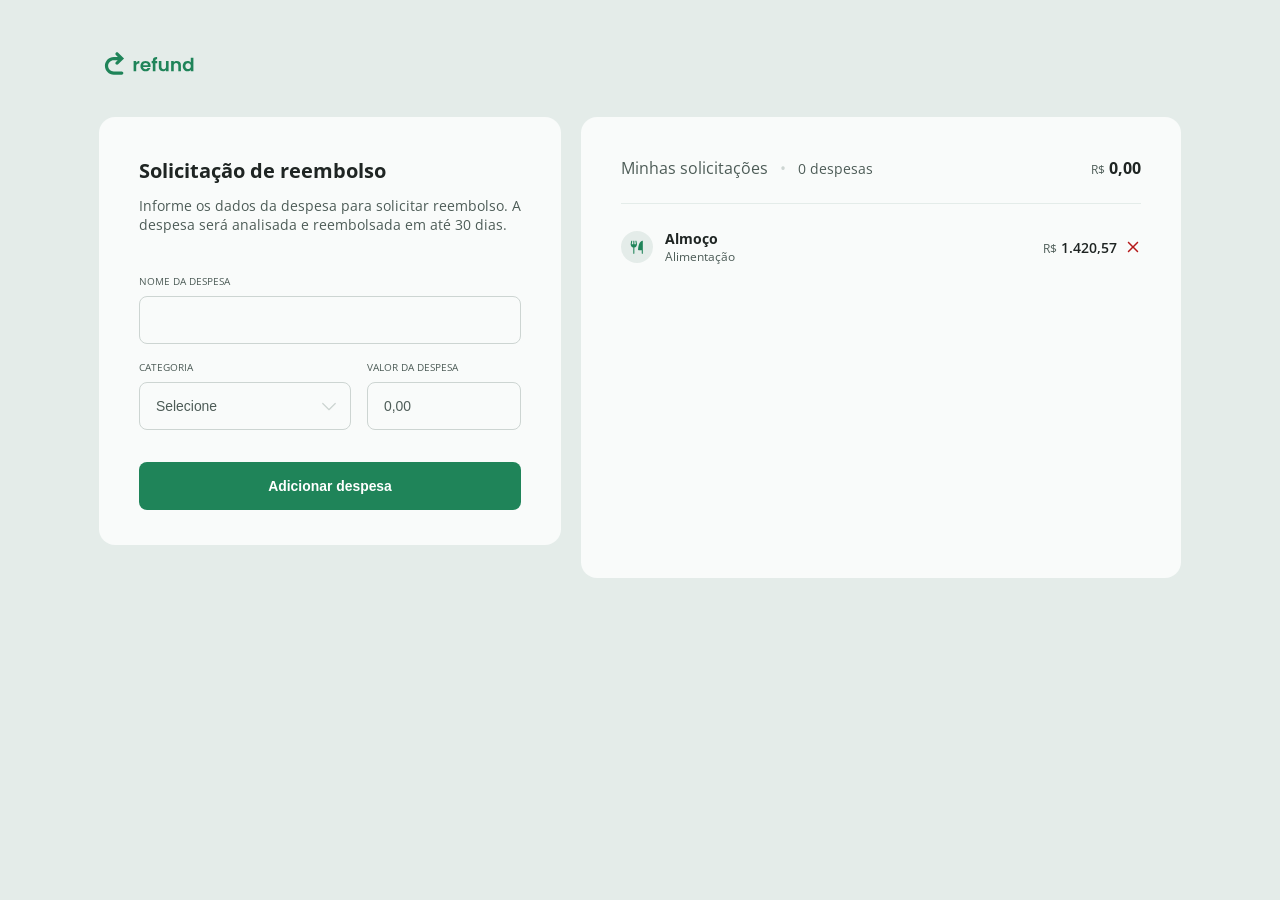
==== refund-template/index.html @ b5e95240 "Iniciando projeto" ====
<!DOCTYPE html>
<html lang="en">
  <head>
    <meta charset="UTF-8" />
    <meta name="viewport" content="width=device-width, initial-scale=1.0" />

    <link rel="preconnect" href="https://fonts.googleapis.com" />
    <link rel="preconnect" href="https://fonts.gstatic.com" crossorigin />

    <link
      href="https://fonts.googleapis.com/css2?family=Open+Sans:wght@400;600;700&display=swap"
      rel="stylesheet"
    />

    <link rel="stylesheet" href="styles.css" />

    <title>Refund</title>
  </head>

  <body>
    <main>
      <img src="./img/logo.svg" alt="Convert logo" class="logo" />

      <section>
        <form>
          <h1>Solicitação de reembolso</h1>
          <p>
            Informe os dados da despesa para solicitar reembolso. A despesa será
            analisada e reembolsada em até 30 dias.
          </p>

          <fieldset>
            <legend>Nome da despesa</legend>
            <input type="text" id="expense" name="expense" required />
          </fieldset>

          <div class="inputs-row">
            <fieldset>
              <legend>Categoria</legend>
              <select id="category" name="category" required>
                <option value="" disabled selected hidden>Selecione</option>
                <option value="food">Alimentação</option>
                <option value="accommodation">Hospedagem</option>
                <option value="services">Serviços</option>
                <option value="transport">Transporte</option>
                <option value="others">Outros</option>
              </select>
            </fieldset>

            <fieldset>
              <legend>Valor da despesa</legend>
              <input
                type="text"
                name="amount"
                id="amount"
                placeholder="0,00"
                required
              />
            </fieldset>
          </div>

          <button type="submit">Adicionar despesa</button>
        </form>

        <aside>
          <header>
            <p>
              Minhas solicitações <i>&bullet;</i>
              <span>0 despesas</span>
            </p>
            <h2><small>R$</small>0,00</h2>
          </header>

          <ul>
            <li class="expense">
              <img src="./img/food.svg" alt="Ícone de tipo da despesa" />

              <div class="expense-info">
                <strong>Almoço</strong>
                <span>Alimentação</span>
              </div>

              <span class="expense-amount"><small>R$</small>1.420,57</span>

              <img src="./img/remove.svg" alt="remover" class="remove-icon" />
            </li>
          </ul>
        </aside>
      </section>
    </main>

    <script src="script.js"></script>
  </body>
</html>
---- refund-template/styles.css ----
* {
  margin: 0;
  padding: 0;
  box-sizing: border-box;
}

:root {
  font-family: "Open Sans", sans-serif;
  font-size: 16px;
}

::-webkit-scrollbar {
  width: 0.5rem;
}

::-webkit-scrollbar-track {
  background-color: transparent;
}

::-webkit-scrollbar-thumb {
  background: #e4ece9;
}

body {
  width: 100%;
  height: 100vh;

  background-color: #e4ece9;

  display: flex;
  flex-direction: column;
  align-items: center;

  color: #1f2523;
}

.logo {
  margin: 3rem 0 2rem;
}

main section {
  display: flex;
  flex: 1;
  gap: 1.25rem;
  padding-bottom: 2rem;
}

form {
  background-color: #f9fbfa;
  border-radius: 1rem;
  padding: 2.5rem;
  max-width: 462px;

  display: flex;
  flex-direction: column;
}

form h1 {
  font-size: 1.25rem;
}

form p {
  font-size: 0.87rem;
  color: #4d5c57;
  margin: 0.75rem 0 2.5rem;
}

fieldset {
  border: none;
  display: flex;
}

fieldset legend {
  text-transform: uppercase;
  font-size: 0.62rem;
  color: #4d5c57;
  margin-bottom: 0.5rem;
}

fieldset:focus-within legend {
  color: #1f8459;
  font-weight: 700;
}

input,
select {
  flex: 1;
  height: 3rem;
  border-radius: 0.5rem;
  border: 1px solid #cdd5d2;
  padding: 0 1rem;
  font-size: 0.87rem;
  color: #1f2523;
  background-color: transparent;
  outline: none;
}

select {
  appearance: none;
  background-image: url(img/chevron-down.svg);
  background-repeat: no-repeat;
  background-position: right 0.7rem top 50%;
  background-size: 1.25rem auto;
}

input::placeholder,
select:invalid {
  color: #4d5c57;
}

input:focus,
select:focus {
  border: 1.5px solid #1f8459;
}

.inputs-row {
  display: flex;
  flex: 1;

  gap: 1rem;
  margin-top: 1rem;
}

.inputs-row fieldset:first-child {
  flex: 1;
}

.inputs-row fieldset:last-child input {
  max-width: 154px;
}

form button {
  height: 3rem;
  border-radius: 0.5rem;
  border: none;
  font-size: 0.87rem;
  color: #ffffff;
  background-color: #1f8459;
  font-weight: 700;
  padding: 1rem 1.25rem;
  cursor: pointer;

  transition: background-color 0.2s;
}

button:hover {
  background-color: #2cb178;
}

form button:last-child {
  margin-top: 2rem;
}

aside {
  background-color: #f9fbfa;
  border-radius: 1rem;
  padding: 2.5rem;
  max-width: 462px;

  min-width: 600px;
}

aside header {
  display: flex;
  justify-content: space-between;

  border-bottom-width: 1px;
  border-bottom-style: solid;
  border-bottom-color: #e4ece9;
  padding-bottom: 1.5rem;
  margin-bottom: 1.5rem;
}
aside header p {
  color: #4d5c57;
  font-weight: 400;
  font-size: 1rem;
}

aside header p span {
  color: #4d5c57;
  font-weight: 400;
  font-size: 0.87rem;
}

aside header p i {
  color: #cdd5d2;
  margin: 0 0.5rem;
  font-style: normal;
}

aside header h2 {
  font-size: 1rem;
  color: #1f2523;
}

aside header small {
  color: #4d5c57;
  font-weight: 400;
  font-size: 0.75rem;
  margin-right: 0.25rem;
}

aside ul {
  list-style: none;
  display: flex;
  flex-direction: column;
  gap: 1rem;

  max-height: 310px;
  min-height: 310px;

  overflow-y: scroll;
}

.expense {
  display: flex;
  align-items: center;
  height: 38px;
}

.expense img:first-child {
  width: 2rem;
  height: 2rem;

  margin-right: 0.75rem;
}

.expense > div {
  display: flex;
  flex-direction: column;
  flex: 1;
}

.expense-info strong {
  font-size: 0.87rem;
  color: #1f2523;
}

.expense-info span {
  font-size: 0.75rem;
  color: #4d5c57;
}

.expense-amount {
  font-size: 0.87rem;
  color: #1f2523;
  font-weight: 600;
}

.expense-amount small {
  font-size: 0.75rem;
  color: #4d5c57;
  font-weight: 400;
  margin-right: 0.25rem;
}

.remove-icon {
  height: 1rem;
  margin-left: 0.5rem;

  cursor: pointer;
  transition: opacity 0.2s;
}

.remove-icon:hover {
  opacity: 0.7;
}

@media (min-width: 1100px) {
  form {
    max-height: 428px;
  }
}

@media (max-width: 1100px) {
  :root {
    font-size: 14px;
  }

  main,
  aside {
    min-width: 100%;
  }

  main section {
    flex-direction: column;
    width: 100%;

    padding: 1.5rem;
  }

  main section form {
    min-width: 100%;
  }

  main section aside ul {
    width: 100%;
    height: auto;
    overflow: auto;
  }
}

@media (max-width: 620px) {
  .inputs-row {
    flex-direction: column;
  }

  .inputs-row fieldset:last-child input {
    max-width: auto;
    min-width: 100%;
  }

  aside header {
    flex-direction: column;
    align-items: center;
  }
}
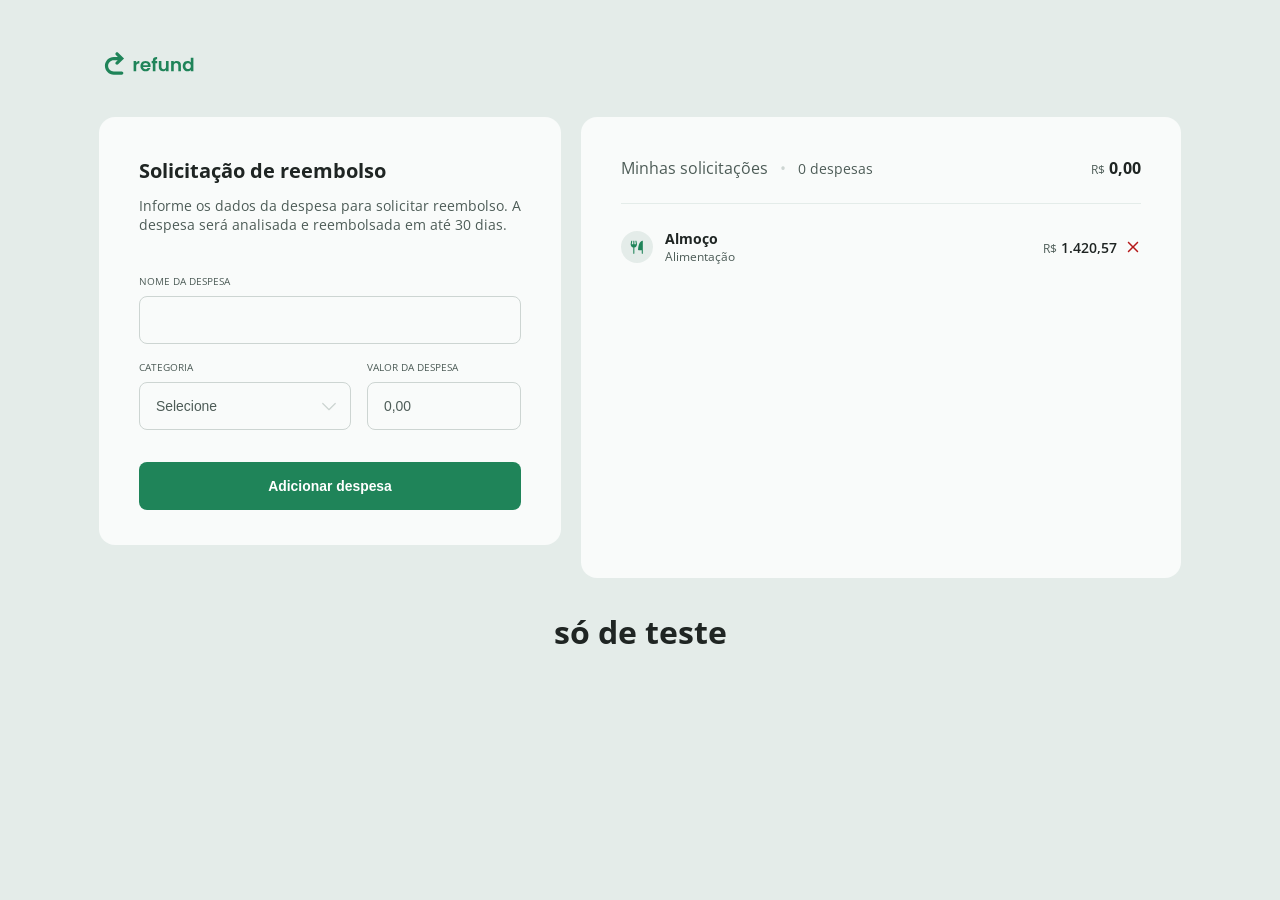
==== commit 5561f2fd: "Primeiro commit" ====
--- a/refund-template/index.html
+++ b/refund-template/index.html
@@ -89,6 +89,8 @@
       </section>
     </main>
 
+    <h1>só de teste</h1>
+
     <script src="script.js"></script>
   </body>
 </html>
--- a/refund-template/styles.css
+++ b/refund-template/styles.css
@@ -315,3 +315,5 @@
     align-items: center;
   }
 }
+
+só de teste
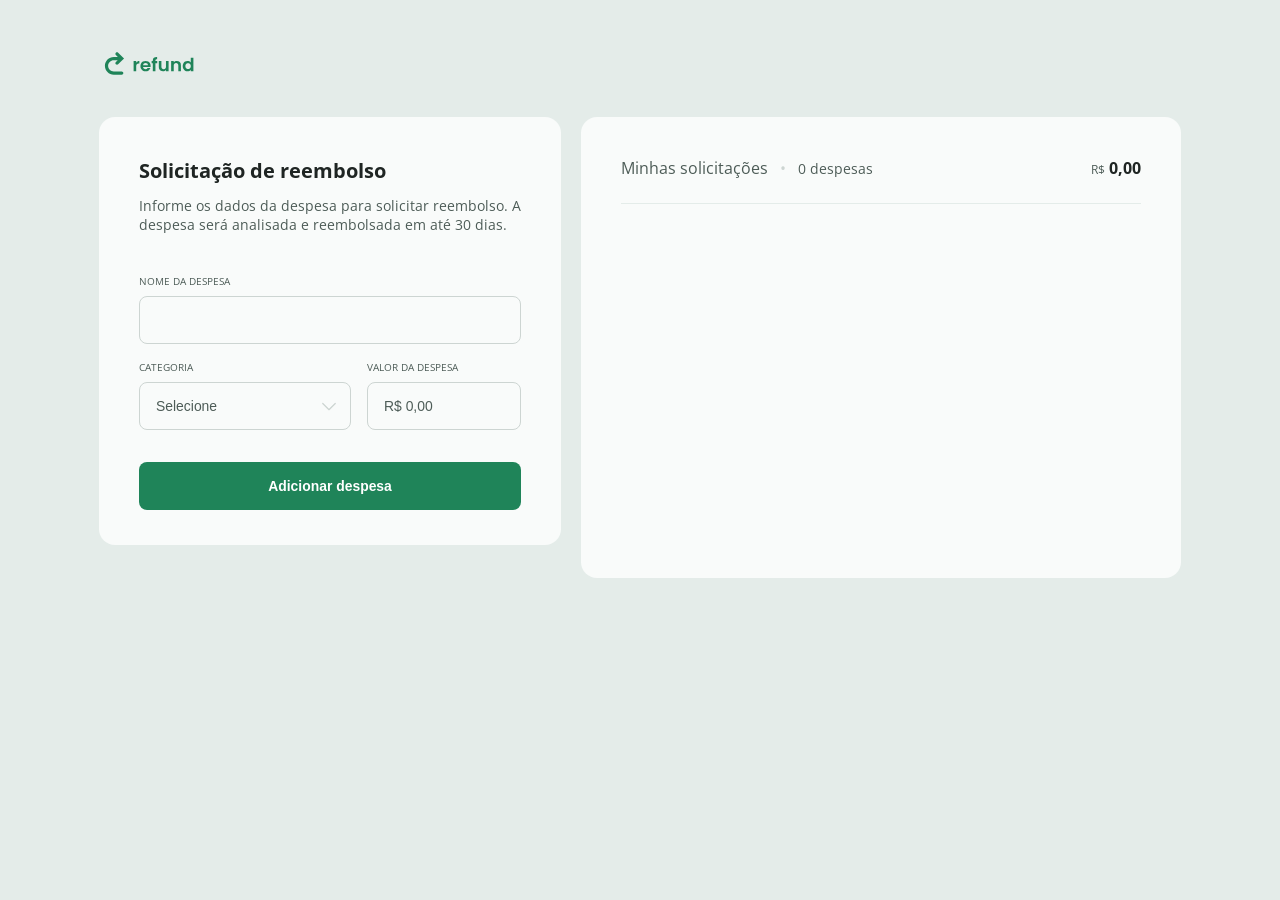
==== commit 2e3e2bfe: "Projeto Finalizado!!!" ====
--- a/refund-template/index.html
+++ b/refund-template/index.html
@@ -53,7 +53,7 @@
                 type="text"
                 name="amount"
                 id="amount"
-                placeholder="0,00"
+                placeholder="R$ 0,00"
                 required
               />
             </fieldset>
@@ -72,6 +72,7 @@
           </header>
 
           <ul>
+            <!-- Exemplo de um item da lista
             <li class="expense">
               <img src="./img/food.svg" alt="Ícone de tipo da despesa" />
 
@@ -84,13 +85,12 @@
 
               <img src="./img/remove.svg" alt="remover" class="remove-icon" />
             </li>
+            -->
           </ul>
         </aside>
       </section>
     </main>
 
-    <h1>só de teste</h1>
-
     <script src="script.js"></script>
   </body>
 </html>
--- a/refund-template/styles.css
+++ b/refund-template/styles.css
@@ -315,5 +315,3 @@
     align-items: center;
   }
 }
-
-só de teste
